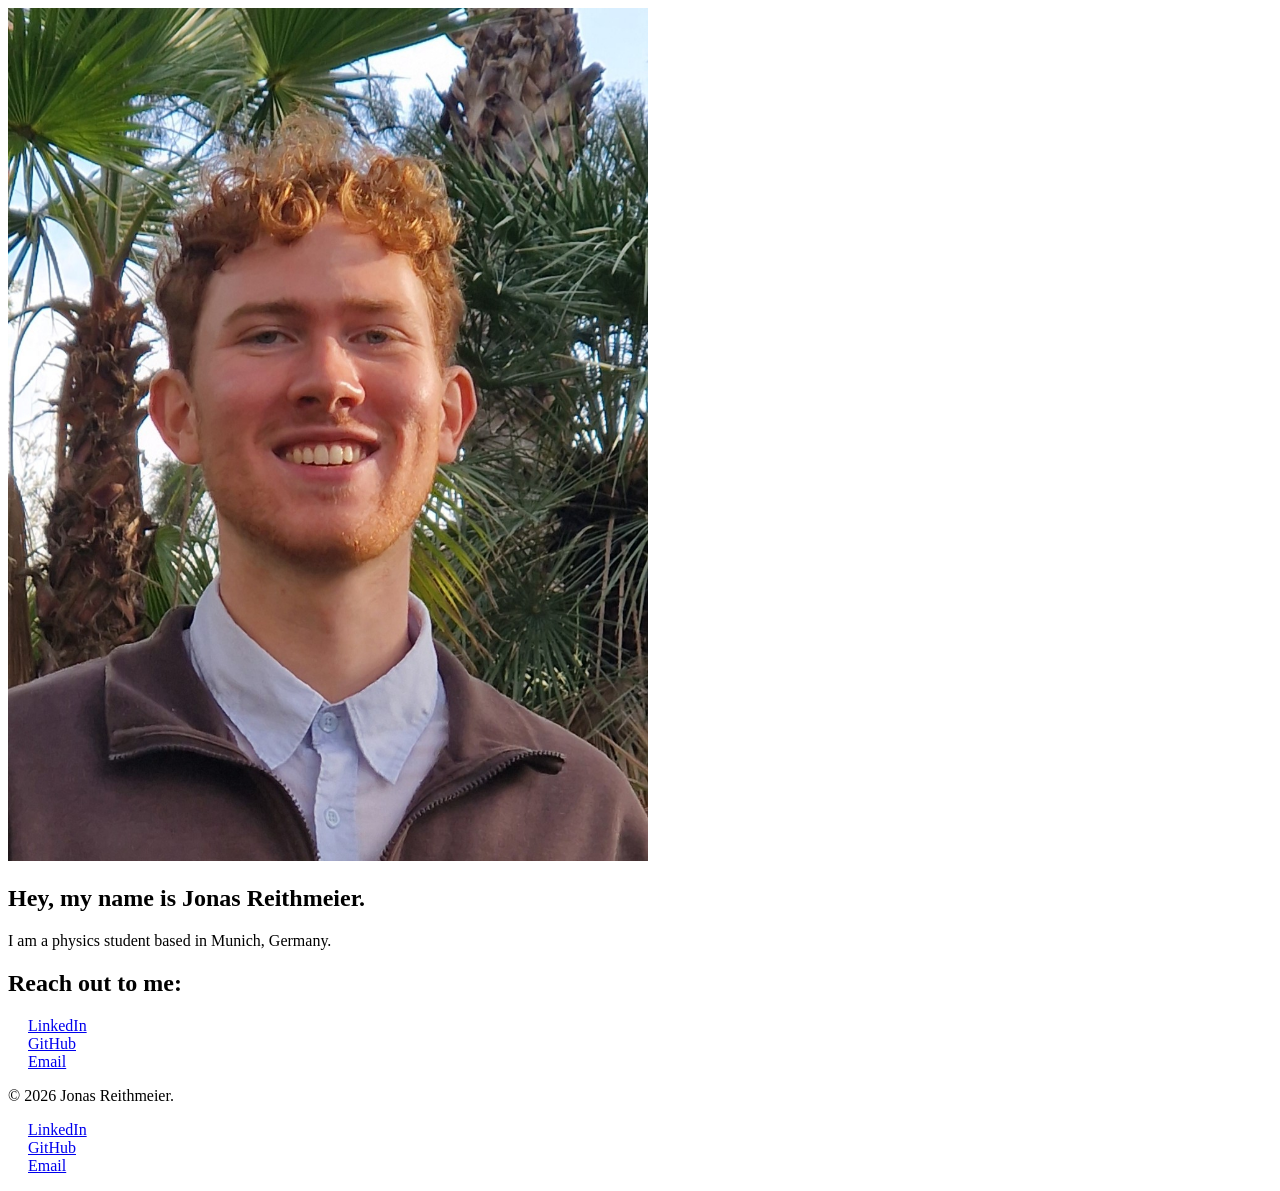
==== temp.html @ cc00b457 "changed project structure to modern one page website. Looked into pro website to learn about div and" ====
<!-- html language is NOT upper/lower case sensitive -->
<!--css code can be directly integrated into html code inside of <style> </(style>, but for segmentation it should NOT be done (at least in the past)
 instead create seperate css file with/ modern performance integration tnto html file with astro -->
<!doctype html>
<!-- to tell the browser that this is and html document -->
<html lang="en">
  <head>
    <meta charset="UTF-8" />
    <!--necessary to display e.g. ö,ä,ü correctly-->
    <meta name="viewport" content="width=device-width, initial-scale=1.0" />
    <!-- Essential for mobile-friendly sites -->
    <title>Jonas Reithmeier</title>
    <link rel="icon" type="image/jpeg" href="assets/icons/head.jpeg" />
    <!--keine website inhalt sondern der website icon => handling mit link, nicht img-->

    <!-- linking html to css file -->
    <link rel="stylesheet" href="css/styles.css" />
    <!--all metadata is supposed to be in the header. Here to avoid website rendering before the css file has been read-->
  </head>
  <body>
    <header>
      <!-- Logo und Titel könnten hier rein, oder navbar -->
    </header>

    <main>
      <section id="hero">
        <img
          src="assets/images/CloseUpLinkedInJonasR.jpg"
          class="profile-pic"
        />
        <h1>Hey, my name is Jonas Reithmeier.</h1>
        <p>I am a <span>physics student</span> based in Munich, Germany.</p>
      </section>

      <section id="contact">
        <h2>Reach out to me:</h2>
        <ul>
          <li>
            <a href="https://linkedin.com/in/jonas-reithmeier" target="_blank"
              >LinkedIn</a
            >
          </li>
          <li>
            <a href="https://github.com/JonasReithmeier" target="_blank"
              >GitHub</a
            >
          </li>
          <li>
            <a href="mailto:jonasreithmeier@outlook.de">Email</a>
          </li>
        </ul>
      </section>

      <section id="about me"></section>
    </main>

    <footer>
      <p>&copy; 2026 Jonas Reithmeier.</p>
      <section id="footer contact">
        <ul>
          <li>
            <a href="https://linkedin.com/in/jonas-reithmeier" target="_blank"
              >LinkedIn</a
            >
          </li>
          <li>
            <a href="https://github.com/JonasReithmeier" target="_blank"
              >GitHub</a
            >
          </li>
          <li>
            <a href="mailto:jonasreithmeier@outlook.de">Email</a>
          </li>
        </ul>
      </section>
    </footer>
  </body>
</html>
---- css/styles.css ----
.profile-pic {
  width: 50vw;
}

ul {
  list-style-type: none; /* removes bullet points */
  padding-left: 20px;
}
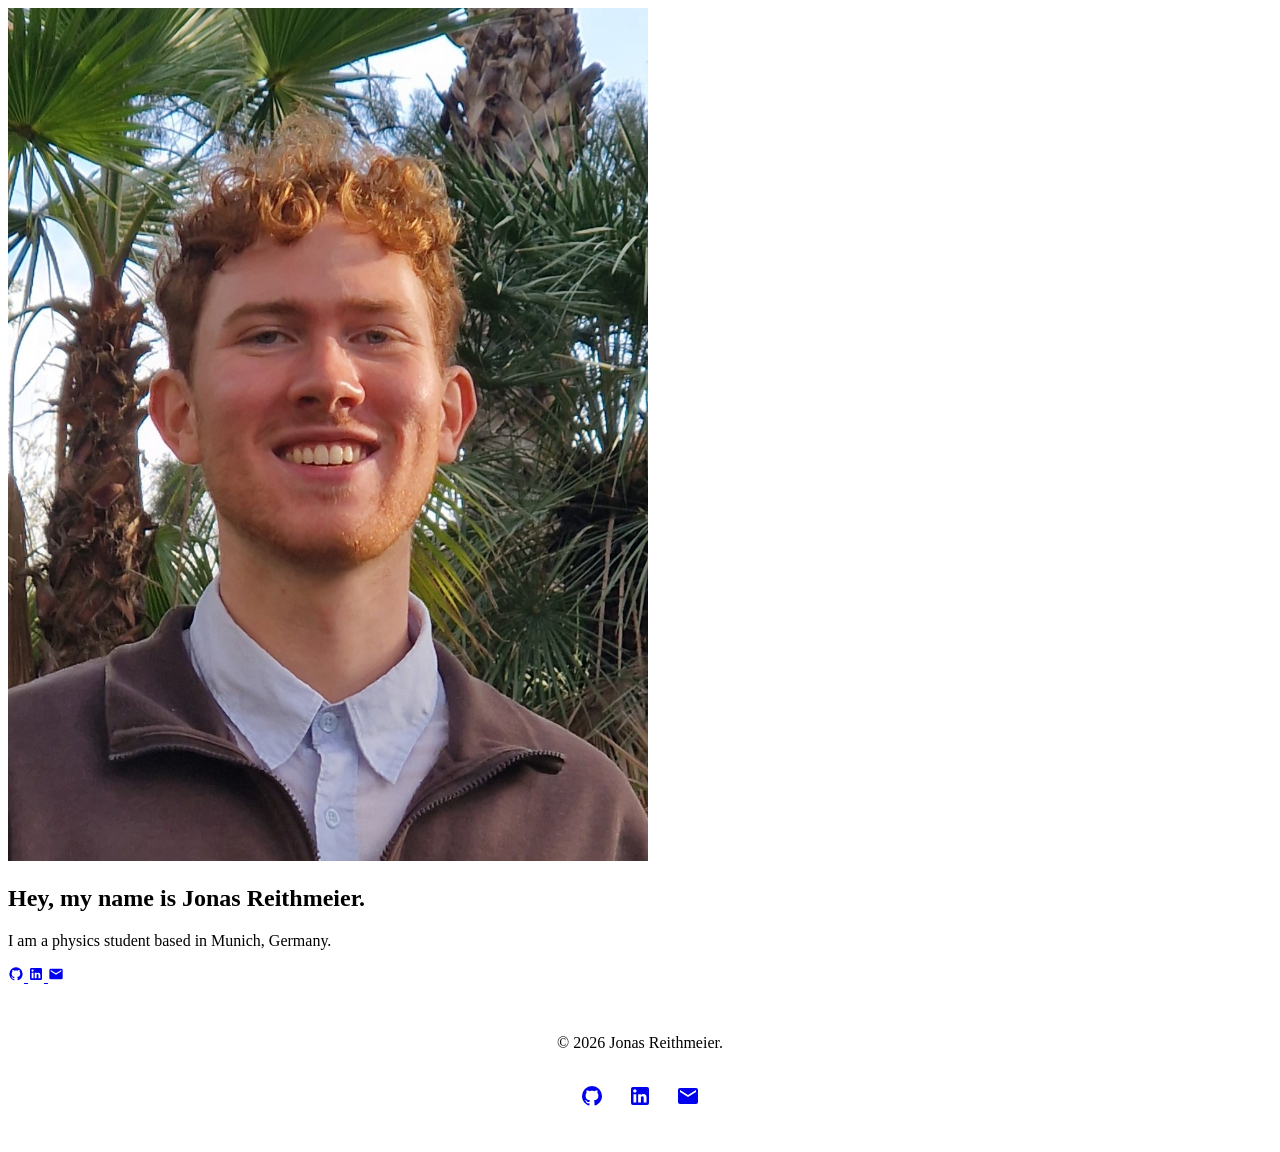
==== commit ff3cfdfd: "experimentiert mit friendly captcha" ====
--- a/temp.html
+++ b/temp.html
@@ -1,6 +1,7 @@
 <!-- html language is NOT upper/lower case sensitive -->
 <!--css code can be directly integrated into html code inside of <style> </(style>, but for segmentation it should NOT be done (at least in the past)
  instead create seperate css file with/ modern performance integration tnto html file with astro -->
+<!--use class for styling, id only for e.g.links-->
 <!doctype html>
 <!-- to tell the browser that this is and html document -->
 <html lang="en">
@@ -24,55 +25,70 @@
 
     <main>
       <section id="hero">
-        <img
+        <div>
+          <img
           src="assets/images/CloseUpLinkedInJonasR.jpg"
           class="profile-pic"
         />
         <h1>Hey, my name is Jonas Reithmeier.</h1>
         <p>I am a <span>physics student</span> based in Munich, Germany.</p>
+        </div>
       </section>
 
       <section id="contact">
-        <h2>Reach out to me:</h2>
-        <ul>
-          <li>
-            <a href="https://linkedin.com/in/jonas-reithmeier" target="_blank"
-              >LinkedIn</a
-            >
-          </li>
-          <li>
-            <a href="https://github.com/JonasReithmeier" target="_blank"
-              >GitHub</a
-            >
-          </li>
-          <li>
-            <a href="mailto:jonasreithmeier@outlook.de">Email</a>
-          </li>
-        </ul>
+        <div>
+           <div class="social-icons">
+                    <a href="https://www.github.com/JonasReithmeier" target="_blank" aria-label="My github profile">
+                        <svg width="1em" height="1em" viewBox="0 0 24 24" data-icon="mdi:github">
+                            <symbol id="ai:mdi:github">
+                                <path fill="currentColor" d="M12 2A10 10 0 0 0 2 12c0 4.42 2.87 8.17 6.84 9.5c.5.08.66-.23.66-.5v-1.69c-2.77.6-3.36-1.34-3.36-1.34c-.46-1.16-1.11-1.47-1.11-1.47c-.91-.62.07-.6.07-.6c1 .07 1.53 1.03 1.53 1.03c.87 1.52 2.34 1.07 2.91.83c.09-.65.35-1.09.63-1.34c-2.22-.25-4.55-1.11-4.55-4.92c0-1.11.38-2 1.03-2.71c-.1-.25-.45-1.29.1-2.64c0 0 .84-.27 2.75 1.02c.79-.22 1.65-.33 2.5-.33s1.71.11 2.5.33c1.91-1.29 2.75-1.02 2.75-1.02c.55 1.35.2 2.39.1 2.64c.65.71 1.03 1.6 1.03 2.71c0 3.82-2.34 4.66-4.57 4.91c.36.31.69.92.69 1.85V21c0 .27.16.59.67.5C19.14 20.16 22 16.42 22 12A10 10 0 0 0 12 2"/>
+                            </symbol>
+                            <use xlink:href="#ai:mdi:github"></use>
+                        </svg>
+                    </a>
+                    <a href="https://www.linkedin.com/in/jonas-reithmeier/" target="_blank" aria-label="My LinkedIn profile.">
+                        <svg width="1em" height="1em" viewBox="0 0 24 24" data-icon="mdi:linkedin">
+                            <symbol id="ai:mdi:linkedin">
+                                <path fill="currentColor" d="M19 3a2 2 0 0 1 2 2v14a2 2 0 0 1-2 2H5a2 2 0 0 1-2-2V5a2 2 0 0 1 2-2zm-.5 15.5v-5.3a3.26 3.26 0 0 0-3.26-3.26c-.85 0-1.84.52-2.32 1.3v-1.11h-2.79v8.37h2.79v-4.93c0-.77.62-1.4 1.39-1.4a1.4 1.4 0 0 1 1.4 1.4v4.93zM6.88 8.56a1.68 1.68 0 0 0 1.68-1.68c0-.93-.75-1.69-1.68-1.69a1.69 1.69 0 0 0-1.69 1.69c0 .93.76 1.68 1.69 1.68m1.39 9.94v-8.37H5.5v8.37z"/>
+                            </symbol>
+                            <use xlink:href="#ai:mdi:linkedin"></use>
+                        </svg>
+                    </a>
+                    <a href="mailto:jonasreithmeier@outlook.de" target="_blank" aria-label="My email adress.">
+                        <svg width="1em" height="1em" viewBox="0 0 24 24" data-icon="mdi:email">
+                            <symbol id="ai:mdi:email">
+                                <path fill="currentColor" d="m20 8l-8 5l-8-5V6l8 5l8-5m0-2H4c-1.11 0-2 .89-2 2v12a2 2 0 0 0 2 2h16a2 2 0 0 0 2-2V6a2 2 0 0 0-2-2"/>
+                            </symbol>
+                            <use xlink:href="#ai:mdi:email"></use>
+                        </svg>
+                    </a>
+                </div>
+            </div>
+        </div>
       </section>
 
       <section id="about me"></section>
     </main>
 
-    <footer>
-      <p>&copy; 2026 Jonas Reithmeier.</p>
-      <section id="footer contact">
-        <ul>
-          <li>
-            <a href="https://linkedin.com/in/jonas-reithmeier" target="_blank"
-              >LinkedIn</a
-            >
-          </li>
-          <li>
-            <a href="https://github.com/JonasReithmeier" target="_blank"
-              >GitHub</a
-            >
-          </li>
-          <li>
-            <a href="mailto:jonasreithmeier@outlook.de">Email</a>
-          </li>
-        </ul>
-      </section>
-    </footer>
+<footer>
+  <div class="footer-container">
+    <p>&copy; 2026 Jonas Reithmeier. </p>
+    
+    <nav class="footer-socials">
+      <!-- aria-label sagt dem Screenreader, was der Link tut -->
+      <a href="https://www.github.com/JonasReithmeier" target="_blank" aria-label="My github profile">
+        <svg class="social-icon"><use xlink:href="#ai:mdi:github"></use></svg>
+      </a>
+      
+      <a href="https://www.linkedin.com/in/jonas-reithmeier/" target="_blank" aria-label="My LinkedIn profile.">
+        <svg class="social-icon"><use xlink:href="#ai:mdi:linkedin"></use></svg>
+      </a>
+
+      <a href="mailto:jonasreithmeier@outlook.de" target="_blank" aria-label="My email adress.">
+        <svg class="social-icon"><use xlink:href="#ai:mdi:email"></use></svg>
+      </a>
+    </nav>
+  </div>
+</footer>
   </body>
 </html>
--- a/css/styles.css
+++ b/css/styles.css
@@ -6,3 +6,72 @@
   list-style-type: none; /* removes bullet points */
   padding-left: 20px;
 }
+
+.footer-container {
+  display: flex;
+  flex-direction: column;
+  align-items: center;
+  gap: 1rem;
+  padding: 2rem;
+  background-color: var(--accent-dark); /* Aus deinem analysierten Snippet */
+  color: var(--text-color);
+}
+
+.footer-socials {
+  display: flex;
+  gap: 1.5rem;
+}
+
+.social-icon {
+  width: 1.5rem; /* Größe über CSS steuern */
+  height: 1.5rem;
+  color: var(--accent); /* Farbe annehmen */
+  transition: transform 0.3s ease; /* Kleiner Animationseffekt */
+}
+
+.social-icon:hover {
+  transform: scale(1.2); /* Vergrößert sich leicht beim Drüberfahren */
+  color: var(--accent-light);
+}
+
+/* captcha */
+.captcha-container {
+  border: 1px solid var(--accent);
+  padding: 1.5rem;
+  border-radius: 8px;
+  background: rgba(var(--accent-dark-rgb), 0.1);
+  max-width: 350px;
+  margin: 2rem auto;
+}
+
+.progress-bar {
+  width: 100%;
+  height: 4px;
+  background: var(--gray-dark);
+  margin: 1rem 0;
+  overflow: hidden;
+}
+
+#progress-fill {
+  width: 0%;
+  height: 100%;
+  background: var(--accent);
+  transition: width 0.2s ease;
+}
+
+button#start-pow {
+  background: var(--accent);
+  color: var(--background-color);
+  border: none;
+  padding: 0.8rem 1.2rem;
+  cursor: pointer;
+  font-weight: bold;
+  width: 100%;
+}
+
+button#start-pow:disabled {
+  background: var(--gray);
+  cursor: wait;
+}
+
+/* captcha ende*/
